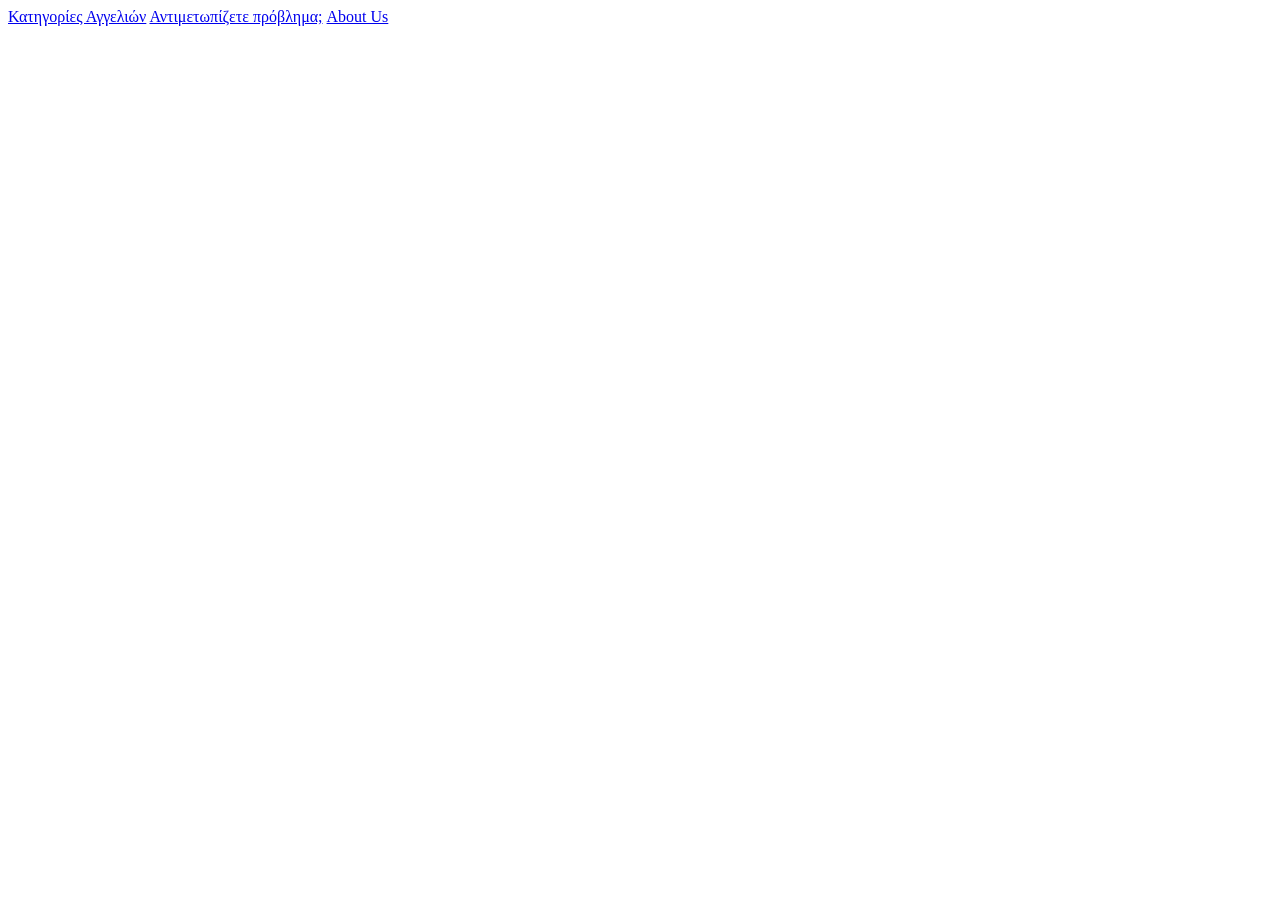
==== index.html @ ccbde040 "commit" ====
<!DOCTYPE html>

<html lang="gr">
    <head>
        <title>Αγγελίες</title>

        <meta charset="UTF-8">
        <meta name="description" content="Home,Workspace,parking and car rent and buying ">
        <meta name="keywords" content="Rent, Buy, House, Workspace, Parking">
        <meta name="author" content="Iouannou-Armeniakos">
        <meta name="viewport" content="width=device-width", initial-scale="1">

    </head>

    <header>
        

    </header>

    <body>
        <nav>
            <a href="Categories.html">Κατηγορίες Αγγελιών</a>
            <a href="ContactForm.html"> Αντιμετωπίζετε  πρόβλημα;</a>
            <a href="AboutUs.html"> About Us</a>
        </nav>

    </body>

</html>
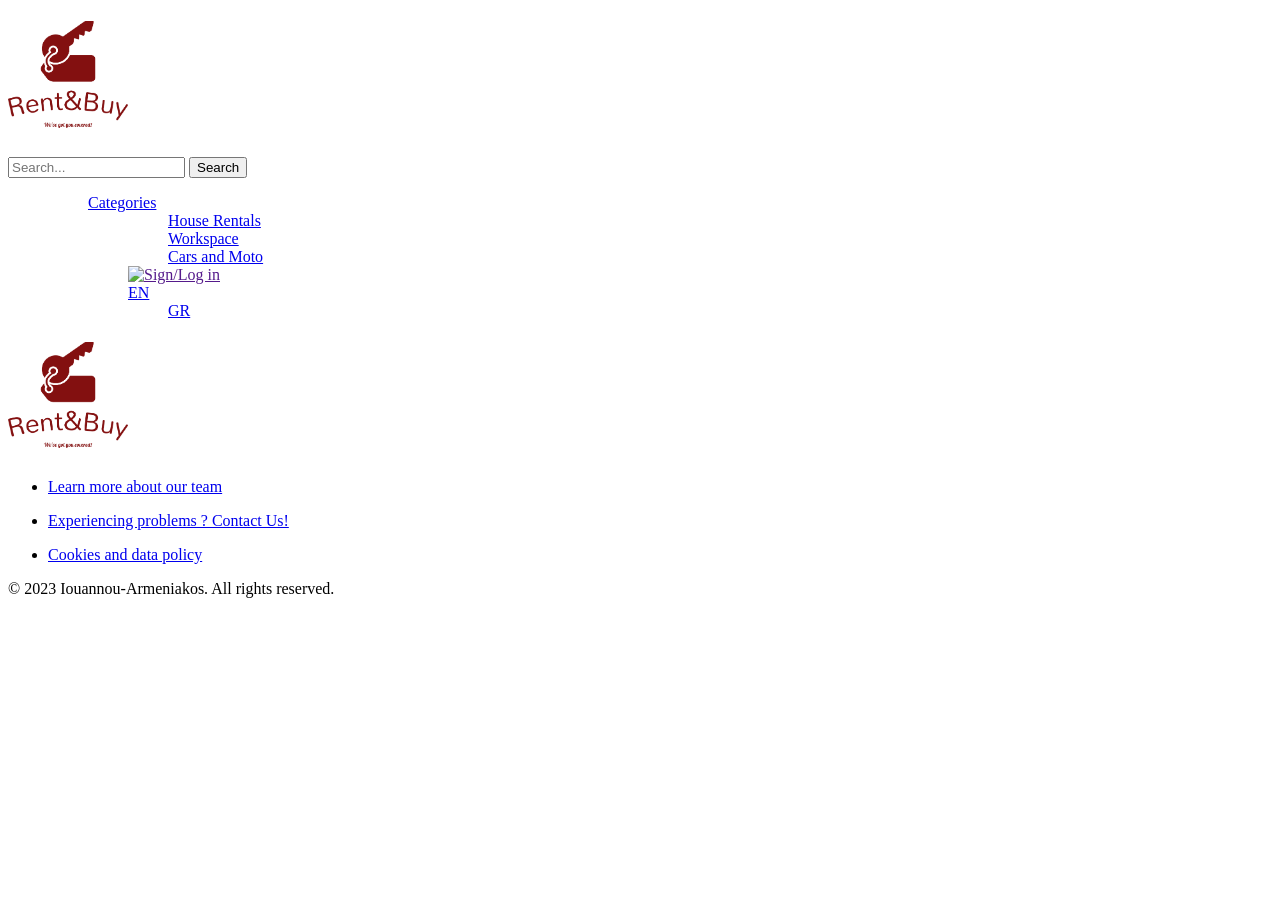
==== commit b4f7ec6a: "Merge remote-tracking branch 'origin/main' into Kostas" ====
--- a/index.html
+++ b/index.html
@@ -2,7 +2,7 @@
 
 <html lang="gr">
     <head>
-        <title>Αγγελίες</title>
+        <title>Rent&Buy-Home Page</title>
 
         <meta charset="UTF-8">
         <meta name="description" content="Home,Workspace,parking and car rent and buying ">
@@ -11,20 +11,100 @@
         <meta name="viewport" content="width=device-width", initial-scale="1">
 
     </head>
+<body>
+    
+    <header>
 
-    <header>
-        
+        <!--Tο logo μαζί με το alternative text-->
+        <h1 class="brand-logo">
+            <a href="index.html">
+                <img src="png/logo-no-background.png" alt="Rent&Buy" style="width: 120px;
+                height: auto">
+            </a>
+        </h1>
+     
+        <!--Ένα search-bar , θεώρησα ότι ίσως αξίζει να το βάλουμε , θα δείξει-->
+        <form id="search-container" action="/search" method="get">
+            <input type="search" id="search-bar" name="q" placeholder="Search...">
+            <button type="submit" id="search-button">Search</button>
+        </form>
 
+        <!--Το βασικό μας navbar, λογικά θα πρέπει να προσθέσουμε και άλλα πράγματα στο categories-->
+        <nav class="header-navbar">
+            <ul>
+                
+                <ul class="categories-button" onmouseover="showSubcategories()" onmouseout="hideSubcategories()">
+                    <a href="ContactForm.html">Categories</a>
+                    <ul class="subcategories" id="subcategories">
+                        
+                        <ul>
+                            <a href="house-rentals.html">House Rentals</a>
+                        </ul>
+
+                        <ul>
+                            <a href="Workspace.html">Workspace</a>
+                        </ul>
+
+                        <ul>
+                        <a href="Cars.html">Cars and Moto</a>
+                        </ul>
+                </ul>
+
+                
+                <ul class="Sign In" id="sign-in">
+                    <a href=""><img src="" alt="Sign/Log in" class="icon"></a>
+                    
+                </ul>
+
+                <ul class="Language" onmouseover="showLanguage()" onmouseout="hideLanguage()">
+                    <a href="#">EN</a>
+                    <ul class="language-sidebar" id="language-sidebar">
+                        <a href="GR">GR</a>
+                    </ul>
+                </ul>
+                
+            </ul>
+
+        </nav>
     </header>
 
-    <body>
-        <nav>
-            <a href="Categories.html">Κατηγορίες Αγγελιών</a>
-            <a href="ContactForm.html"> Αντιμετωπίζετε  πρόβλημα;</a>
-            <a href="AboutUs.html"> About Us</a>
-        </nav>
+        <!--Έχουμε το footer , που δεν έχω υλοποιήσει κάτι ακόμη-->
+        <footer>
 
-    </body>
+            <!--Tο logo μαζί με το alternative text-->
+            <h1 class="brand-logo">
+                <a href="index.html">
+                    <img src="png/logo-no-background.png" alt="Rent&Buy" style="width: 120px;
+                    height: auto">
+                </a>
+            </h1>
+    
+            <nav class="footer-navbar">
+            
+                <ul>
+                    <li>
+                        <p><a href="about-us.html" aria-label="About Us">Learn more about our team</a></p>
+                    </li>
+    
+                    <li>
+                        <p><a href="ContactForm.html">Experiencing problems ? Contact Us!</a> </p>
+                    </li>
+    
+                    <li>
+                        <p><a href="https://european-union.europa.eu/cookies_en">Cookies and data policy</a></p>
+                    </li>
+    
+                </ul>
+            </nav>
+    
+            <p>&copy; 2023 Iouannou-Armeniakos. All rights reserved.</p>
+    
+    
+        </footer>
+</body>
+
+
+
 
 </html>
 
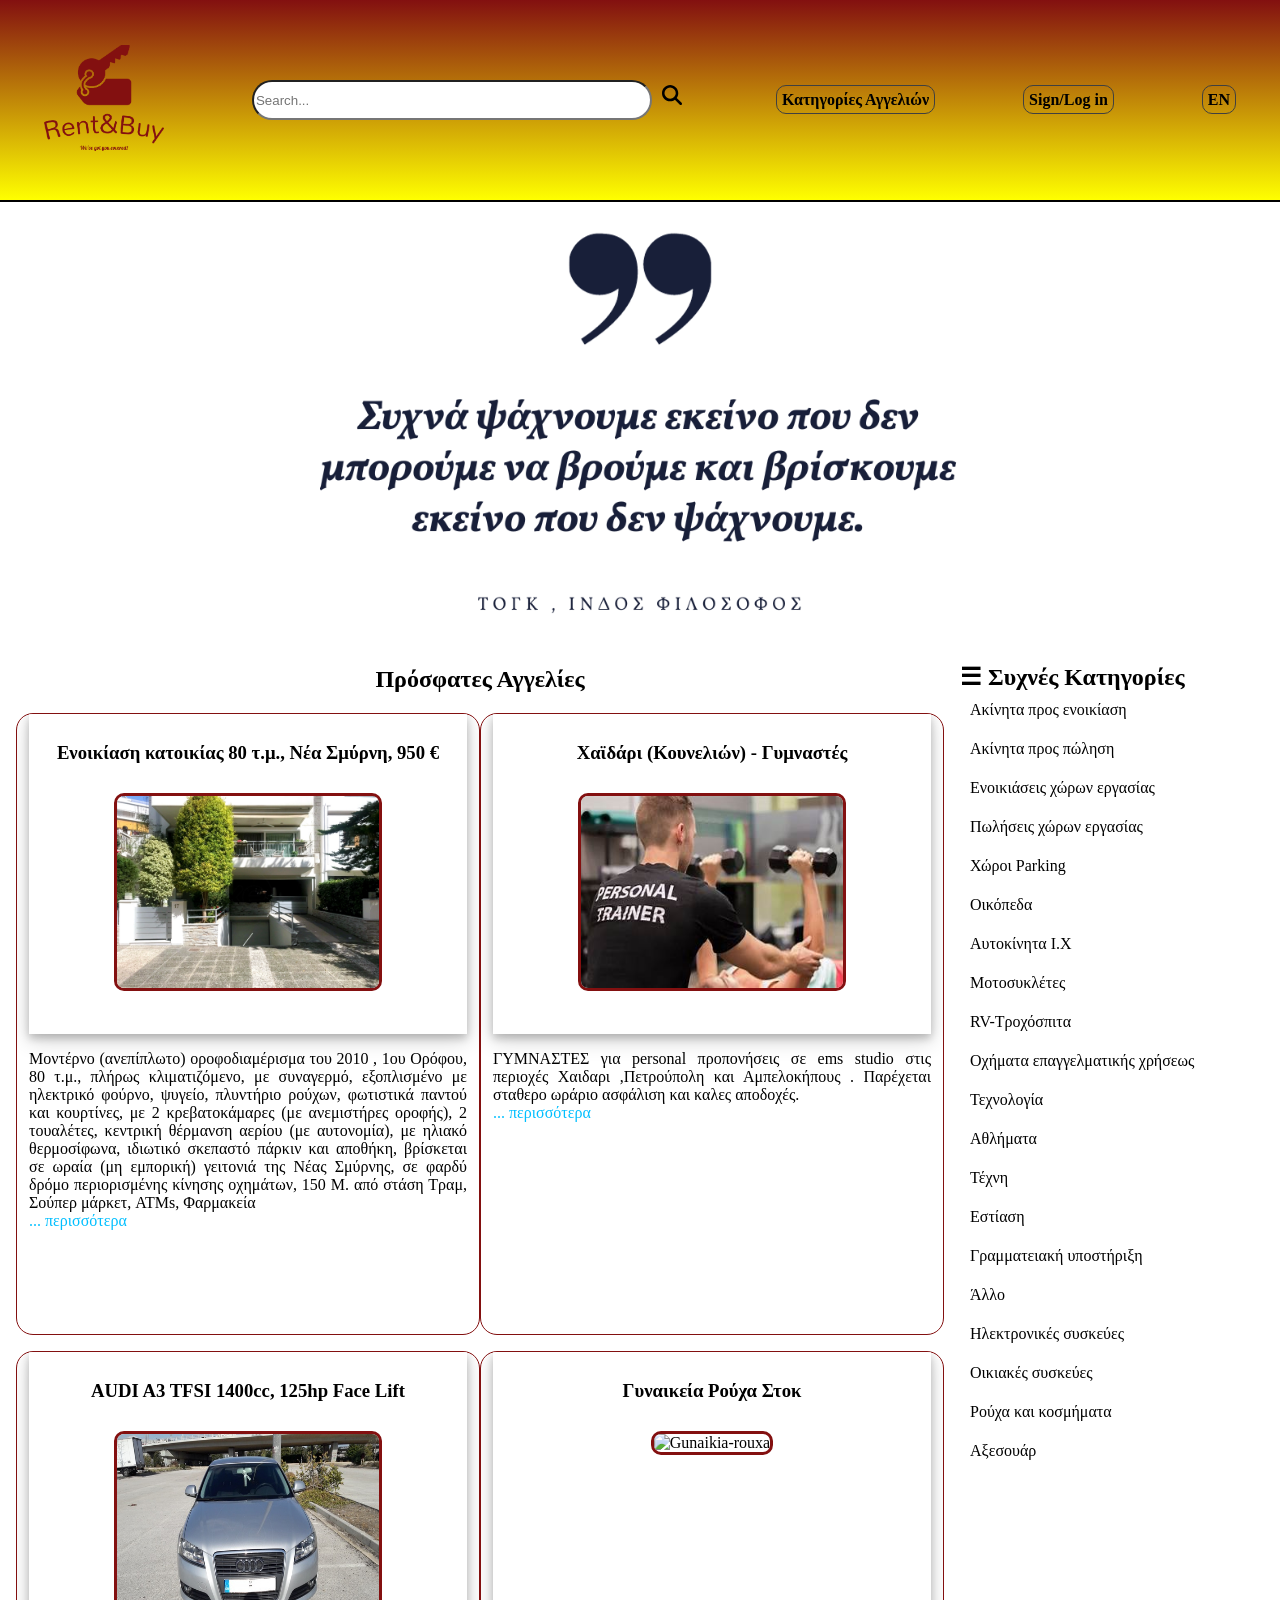
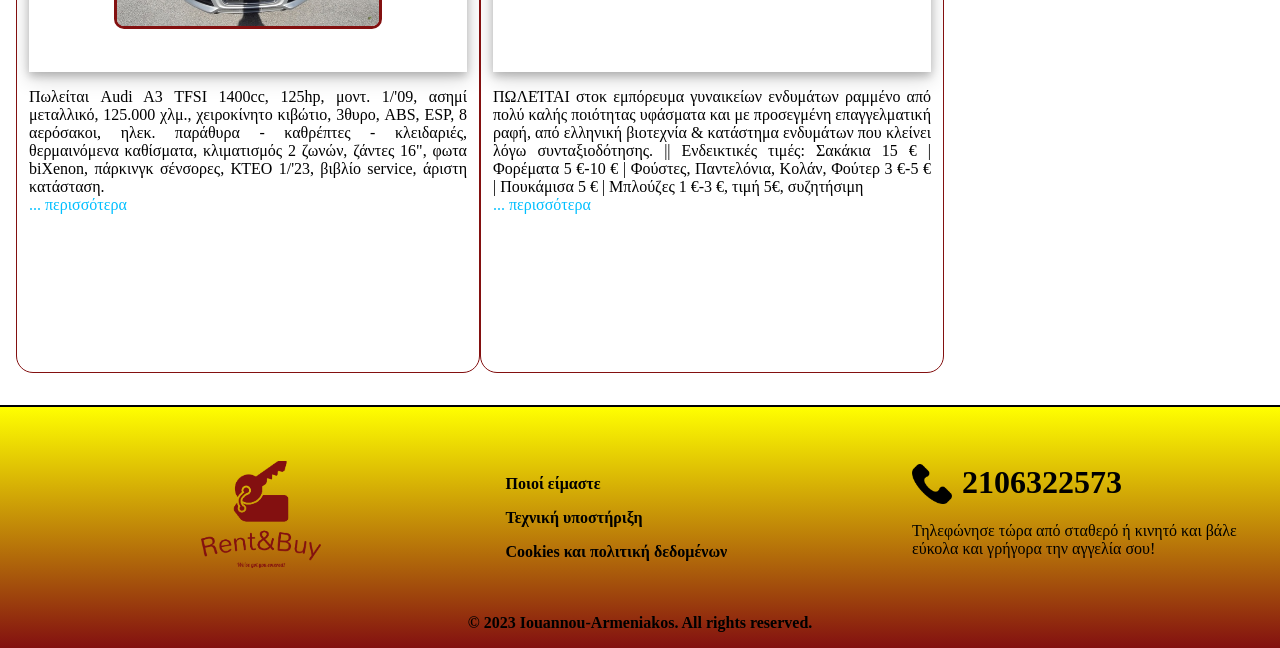
==== commit c5b8766b: "index" ====
--- a/index.html
+++ b/index.html
@@ -1,106 +1,246 @@
 <!DOCTYPE html>
 
-<html lang="gr">
+<html lang="el">
     <head>
         <title>Rent&Buy-Home Page</title>
+        <link href="../png/logo-no-background.png" rel="shortcut icon" type="image/png" />
 
         <meta charset="UTF-8">
         <meta name="description" content="Home,Workspace,parking and car rent and buying ">
         <meta name="keywords" content="Rent, Buy, House, Workspace, Parking">
         <meta name="author" content="Iouannou-Armeniakos">
-        <meta name="viewport" content="width=device-width", initial-scale="1">
+        <meta name="viewport" content="width=device-width, initial-scale=1">
+        <link rel="stylesheet" href="css files/all_files.css">
+        <link rel="stylesheet" href="css files\grid-files\index_house-rentals_car-ads.css">
+
 
     </head>
-<body>
-    
+<body class="wrapper">
     <header>
-
+ 
         <!--Tο logo μαζί με το alternative text-->
-        <h1 class="brand-logo">
-            <a href="index.html">
-                <img src="png/logo-no-background.png" alt="Rent&Buy" style="width: 120px;
-                height: auto">
-            </a>
-        </h1>
-     
+         
         <!--Ένα search-bar , θεώρησα ότι ίσως αξίζει να το βάλουμε , θα δείξει-->
-        <form id="search-container" action="/search" method="get">
-            <input type="search" id="search-bar" name="q" placeholder="Search...">
-            <button type="submit" id="search-button">Search</button>
-        </form>
-
+    
         <!--Το βασικό μας navbar, λογικά θα πρέπει να προσθέσουμε και άλλα πράγματα στο categories-->
         <nav class="header-navbar">
             <ul>
-                
-                <ul class="categories-button" onmouseover="showSubcategories()" onmouseout="hideSubcategories()">
-                    <a href="ContactForm.html">Categories</a>
-                    <ul class="subcategories" id="subcategories">
-                        
-                        <ul>
-                            <a href="house-rentals.html">House Rentals</a>
-                        </ul>
-
-                        <ul>
-                            <a href="Workspace.html">Workspace</a>
-                        </ul>
-
-                        <ul>
-                        <a href="Cars.html">Cars and Moto</a>
-                        </ul>
-                </ul>
-
-                
-                <ul class="Sign In" id="sign-in">
-                    <a href=""><img src="" alt="Sign/Log in" class="icon"></a>
+                <li class="brand-logo">
+                    <a href="index.html">
+                        <img src="../png/logo-no-background.png" alt="Rent&Buy" style="width: 120px;
+                        height: auto">
+                    </a>
+                </li>
+                <li class="search-container">
+                    <form  action="/search" method="get">
+                        <input type="search" id="search-bar" name="q" placeholder="Search...">
+                        <button type="submit" id="search-button">
+                            <img src="../svg/search.svg" alt="Search Icon">
+                        </button>
+                    </form>
+                </li>
+                <li id="Ads-Categories" class ="Show-Sublist">
+                    <a class="Border-Radius" href="categories.html" title="Categories ">Κατηγορίες Αγγελιών</a>
+                    <ul>
+                        <li class="bottom-border-visble"><a href = "house-rentals.html" title = "Real Estate">Ακίνητα</a></li>
+                        <li class="bottom-border-visble"><a href = "car-ads.html" title = "Vehicles">Οχήματα</a></li>
+                        <li class="bottom-border-visble"><a href = "#" title = "Work">Εργασία</a></li>
+                        <li><a href = "#" title = "Other Categories">Άλλες κατηγορίες</a></li>
+                    </ul>
+                </li>
                     
-                </ul>
-
-                <ul class="Language" onmouseover="showLanguage()" onmouseout="hideLanguage()">
-                    <a href="#">EN</a>
+    
+                    
+                <li class="Sign-In " id="sign-in">
+                    <a class="Border-Radius" href="sign_in.html">
+                        Sign/Log in
+                    </a>
+                </li>
+    
+                <li id="Change-language" class="Show-Sublist">
+                    <a class ="Border-Radius" href="#" title = "EN">EN</a>
                     <ul class="language-sidebar" id="language-sidebar">
-                        <a href="GR">GR</a>
+                        <li class="bottom-border-visble"><a href="#" title = "GR">GR</a></li>
+                        <li><a href="#" title ="EN-LISt">EN</a></li>
                     </ul>
-                </ul>
-                
+                </li>
+                    
             </ul>
-
+    
         </nav>
+        
     </header>
-
-        <!--Έχουμε το footer , που δεν έχω υλοποιήσει κάτι ακόμη-->
-        <footer>
-
-            <!--Tο logo μαζί με το alternative text-->
+        
+    <!--Είναι καλή πρακτική να μαζέψουμε σε ένα βασικό article όλες τις αγγελίες , και να τα χωρίσουμε
+    σε επιμέρους articles.Έχω βάλει τις κλάσεις κτλπ καθώς δοκίμαζα και κάποια css, πρέπει ακόμη να προσθέσουμε
+    κάποια πράγματα. -->
+    <input type="checkbox" id="menu-toggle">
+    <label for="menu-toggle">&#9776; Συχνές Κατηγορίες</label>
+    <aside style="grid-row: 3 !important;">
+           
+           
+        <h2>&#9776; Συχνές Κατηγορίες</h2>
+        <ul class="menu">
+            <li>
+                <ul>
+                    <li><a href="house-rentals.html">Ακίνητα προς ενοικίαση</a></li>
+                    <li><a href="house-rentals.html">Ακίνητα προς πώληση</a></li>
+                    <li><a href="house-rentals.html">Ενοικιάσεις χώρων εργασίας</a></li>
+                    <li><a href="house-rentals.html">Πωλήσεις χώρων εργασίας</a></li>
+                    <li><a href="house-rentals.html">Χώροι Parking</a></li>        
+                    <li><a href="house-rentals.html">Οικόπεδα</a></li>
+                </ul>
+            </li>
+
+            <li>
+                <ul>
+                    <li><a href="car-ads.html">Αυτοκίνητα Ι.Χ</a></li>
+                    <li><a href="house-rentals.html">Μοτοσυκλέτες</a></li>
+                    <li><a href="house-rentals.html">RV-Tροχόσπιτα</a></li>
+                    <li><a href="house-rentals.html">Οχήματα επαγγελματικής χρήσεως</a></li>
+                </ul>
+            </li>
+
+            <li>
+                <ul>
+                    <li><a href="house-rentals.html">Τεχνολογία</a></li>
+                    <li><a href="house-rentals.html">Αθλήματα</a></li>
+                    <li><a href="house-rentals.html">Τέχνη</a></li>
+                    <li><a href="house-rentals.html">Εστίαση</a></li>
+                    <li><a href="house-rentals.html">Γραμματειακή υποστήριξη</a></li>
+                    <li><a href="house-rentals.html">Άλλο</a></li>
+                </ul>
+            </li>
+            
+            <li>
+                <ul>
+                    <li><a href="house-rentals.html">Ηλεκτρονικές συσκεύες</a></li>
+                    <li><a href="house-rentals.html">Οικιακές συσκεύες</a></li>
+                    <li><a href="house-rentals.html">Ρούχα και κοσμήματα</a></li>
+                    <li><a href="house-rentals.html">Αξεσουάρ</a></li>
+                </ul>
+            </li>
+        </ul>
+    </aside>
+
+    <img src="../png/index-images/1.png" alt="quote of tog" >
+    
+    <main class="main-content">
+
+        <section class = "ads-articles" id="Last-ads">
+            <h2>Πρόσφατες Αγγελίες</h2>
+            <article>
+                
+                    <header>
+                        <h1>Ενοικίαση κατοικίας 80 τ.μ., Νέα Σμύρνη, 950 €</h1>
+                        <img src="../png/index-images/diamerisma-neasmurh-enoikiash.webp" alt="diamerisma-pros-enoikiash">
+                    </header>
+                    <p>
+                        Μοντέρνο (ανεπίπλωτο) οροφοδιαμέρισμα του 2010 , 1ου Ορόφου, 80 τ.μ., πλήρως κλιματιζόμενο, 
+                        με συναγερμό, εξοπλισμένο με ηλεκτρικό φούρνο, ψυγείο, πλυντήριο ρούχων, φωτιστικά παντού
+                        και κουρτίνες, με 2 κρεβατοκάμαρες (με ανεμιστήρες οροφής), 2 τουαλέτες, κεντρική θέρμανση 
+                        αερίου (με αυτονομία), με ηλιακό θερμοσίφωνα, ιδιωτικό σκεπαστό πάρκιν και αποθήκη, βρίσκεται 
+                        σε ωραία (μη εμπορική) γειτονιά της Νέας Σμύρνης, σε φαρδύ δρόμο περιορισμένης κίνησης οχημάτων,
+                        150 Μ. από στάση Τραμ, Σούπερ μάρκετ, ATMs, Φαρμακεία    
+                        <a class="blue-color-underlined" href="#" title="περισσότερα" tabindex="0">... περισσότερα</a>
+                    </p>
+                
+            </article>
+            
+            <article>
+                
+                    <header>
+                        <h1>Χαϊδάρι (Κουνελιών) - Γυμναστές</h1>
+                        <img src="../png/index-images/aggelia-gia-gumnastes.jpg" alt="aggelia-gia-gumnastes">
+                    </header>
+                    <p>
+                        ΓΥΜΝΑΣΤΕΣ για personal προπονήσεις σε ems studio στις  περιοχές Χαιδαρι ,Πετρούπολη 
+                        και  Αμπελοκήπους . Παρέχεται    σταθερο  ωράριο ασφάλιση  και καλες  αποδοχές.
+                        <a class="blue-color-underlined" href="https://www.xe.gr/%CE%B5%CF%81%CE%B3%CE%B1%CF%83%CE%AF%CE%B1/%CE%B8%CE%AD%CF%83%CE%B5%CE%B9%CF%82-%CE%B5%CF%81%CE%B3%CE%B1%CF%83%CE%AF%CE%B1%CF%82?category=athlhtismos_ekswterikes_drasthriothtes" title="περισσότερα" tabindex="0">... περισσότερα</a>
+                    </p>
+                
+            </article>
+            <article>
+                
+                    <header>
+                        <h1>AUDI A3 TFSI 1400cc, 125hp Face Lift</h1>
+                        <img src="../png/index-images/aggelia-gia-agora-amaksiou.jpg" alt="aggelia-gia-agora-amaksiou">
+                    </header>
+                    <p>
+                        Πωλείται Audi A3 TFSI 1400cc, 125hp, μοντ. 1/'09, ασημί μεταλλικό, 125.000 χλμ., χειροκίνητο 
+                        κιβώτιο, 3θυρο, ABS, ESP, 8 αερόσακοι, ηλεκ. παράθυρα - καθρέπτες - κλειδαριές, θερμαινόμενα 
+                        καθίσματα, κλιματισμός 2 ζωνών, ζάντες 16", φωτα biXenon, πάρκινγκ σένσορες, ΚΤΕΟ 1/'23, 
+                        βιβλίο service, άριστη κατάσταση.
+                        <a class="blue-color-underlined" href="https://www.xe.gr/automoto/used-cars-AUDI,A3-768244031.html" title="περισσότερα" tabindex="0">... περισσότερα</a>
+                    </p>
+                
+            </article>
+            <article>
+                
+                    <header>
+                        <h1>Γυναικεία Ρούχα Στοκ</h1>
+                        <img src="https://a2.xe.gr/20231026/214148_886632_x.jpg" alt="Gunaikia-rouxa">
+                    </header>
+                    <p>
+                        ΠΩΛΕΊΤΑΙ στοκ εμπόρευμα γυναικείων ενδυμάτων ραμμένο από πολύ καλής ποιότητας υφάσματα και 
+                        με προσεγμένη επαγγελματική ραφή, από ελληνική βιοτεχνία & κατάστημα ενδυμάτων που κλείνει
+                        λόγω συνταξιοδότησης. || Ενδεικτικές τιμές: Σακάκια 15 € | Φορέματα 5 €-10 € | Φούστες, 
+                        Παντελόνια, Κολάν, Φούτερ 3 €-5 € | Πουκάμισα 5 € | Μπλούζες 1 €-3 €, τιμή 5€, συζητήσιμη
+                        <a class="blue-color-underlined" href="https://www.xe.gr/rouxa-kosmimata/gynaikeia-royxa-diafora%7Cad-827292540.html" title="περισσότερα" tabindex="0">... περισσότερα</a>   
+                    </p>
+                
+            </article>
+        </section> 
+    </main>
+
+    <!--Έχουμε το footer , που δεν έχω υλοποιήσει κάτι ακόμη-->
+    <footer id="Main-footer">
+        <div id="flex-the-two-first">
+          <div id="upper-footer">
             <h1 class="brand-logo">
                 <a href="index.html">
-                    <img src="png/logo-no-background.png" alt="Rent&Buy" style="width: 120px;
-                    height: auto">
+                    <img src="../png/logo-no-background.png" alt="Rent&Buy" >
                 </a>
             </h1>
-    
-            <nav class="footer-navbar">
+          </div>
             
-                <ul>
-                    <li>
-                        <p><a href="about-us.html" aria-label="About Us">Learn more about our team</a></p>
-                    </li>
-    
-                    <li>
-                        <p><a href="ContactForm.html">Experiencing problems ? Contact Us!</a> </p>
-                    </li>
-    
-                    <li>
-                        <p><a href="https://european-union.europa.eu/cookies_en">Cookies and data policy</a></p>
-                    </li>
-    
-                </ul>
-            </nav>
-    
-            <p>&copy; 2023 Iouannou-Armeniakos. All rights reserved.</p>
-    
-    
-        </footer>
+    
+          <div id = "middle-footer">
+            <ul>
+                <li class="bottom-border-visble">
+                    <p><a href="about-us.html" aria-label="About Us">Ποιοί είμαστε</a></p>
+                </li>
+    
+                <li class="bottom-border-visble">
+                    <p><a href="ContactForm.html">Τεχνική υποστήριξη</a> </p>
+                </li>
+    
+                <li>
+                    <p><a href="https://european-union.europa.eu/cookies_en">Cookies και πολιτική δεδομένων</a></p>
+                </li>
+    
+            </ul>
+          </div>
+        </div>
+      
+        <!--Tο logo μαζί με το alternative text-->
+        
+        
+  
+        <div id = "Right-footer">
+            <!--Den eimai sigouros an einai kalh prakthkh header san paidi enos div-->
+            <div class="right-footer-header">
+                <img src="../png/index-images/phone-call.png" alt="phone-call-icon">
+                <h1>2106322573</h1>
+                <p>Τηλεφώνησε τώρα από σταθερό ή κινητό και βάλε εύκολα και γρήγορα την αγγελία σου!</p>
+            </div>
+        </div>
+        
+        <p>&copy; 2023 Iouannou-Armeniakos. All rights reserved.</p>
+    
+    
+    </footer>
+    
 </body>
 
 
--- a/css files/all_files.css
+++ b/css files/all_files.css
@@ -0,0 +1,721 @@
+/* Ό,τι περιέχεται μέσα στο body έχει γραμματόσειρα (Times New Roman :sans serif) και τα γρ΄άμματα έχουν μεσαίο μέγεθος */
+
+body{
+    font-family: 'Times New Roman', Times, serif;
+    font-size: medium;
+    margin: 0;
+    padding: 0;
+    display: grid;
+    grid-template-columns: repeat(12, [col-start] 1fr);
+  }
+
+  body > *{
+    grid-column: col-start / span 12;
+  }
+
+/*Θέτουμε το πλατός του logo μας σε 120 px */
+
+.brand-logo img{
+  width: 120px;
+  height: 80%;
+}
+
+/* Τα στοιχεία των λιστών δεν έχουν list style (δηλαδή περίεχουν μόνο το κείμενο) */
+
+.header-navbar  ul > li {
+  list-style: none;
+}
+
+/*Τα links δεν έιναι υπογραμμίσμενα και έχουν μαύρο χρώμα */
+
+a {
+  text-decoration: none;
+  color: black;
+}
+
+/*Κάθε link έχει γαλάζιο χρώμα */
+
+.blue-color-underlined{
+  color:#00BFFF;
+}
+
+/*Ο Όταν το ποντίκι περνάει πάνω από ένα link το link υπογραμμίζεται */
+
+.blue-color-underlined:hover{
+  text-decoration: underline;
+}
+
+/* Ο header έχει χρωμα μπορντό ξεκινώντας από πάνω και όταν φτάσει στήν μέση το χρώμα γίνεται κίτρίνο .
+Επιπλέον έχει μηδενικό padding-top. Επιπλέον το περίγραμμά της στην κάτω πλεύρα της είναι εμφανές
+και έχει πάχος 2 px */
+
+  body>header{
+    background-image: linear-gradient(to top, yellow , #831010);
+    padding-top:0em;
+    border-bottom: solid ;
+    border-width: 2px;
+    height: 300px;
+  }
+
+/* Η λίστα περιήγησης του ιστότοπου περίεχεται μέσα στο header και καλύπτει όλο το πλάτος του header 
+καθώς και ένα ύψος τάξης 200 px .
+*/
+
+  .header-navbar{
+    width: inherit;
+    height: inherit;
+  }
+
+/*---------------------------------Search bar container styling------------------------------
+
+Η μπάρα αναζήτησης μαζί με το search button έχoyn πλατός 40 χαρακτήρες και το κείμενο τους είναι στοιχισμένο 
+στο κέντρο */
+
+  .search-container{
+    width:100%;
+    text-align: center;
+    padding:0em;
+    grid-column: 1/3;
+    
+  }
+
+/*Κάνουμε το Search for flex ώστε η φορμα αναζήτησης να βρίσκεται δίπλα από το κουμπάκι */
+.search-container form{
+  display: flex;
+  flex-flow: row nowrap;
+  align-items: center;
+  justify-content: center;
+}
+
+/* Το Search button περίεχει ένα εικονίδιο αναζήτησης και στην παρακάτω css εντολή το κάνουμε να 
+έχει tranparent μορφή */
+
+  #search-button{
+    background-color: transparent;
+    border:none;
+  }
+  
+/* Θετούμε το πλάτος και το ύψος του εικονιδίου αναζήτησης σε 20 px */
+
+  #search-button img{
+    width:inherit;
+    height:20px;
+  }
+
+/* Θέτουμε το πλάτος της μπάρας αναζήτησης σε 30 χαρακτήρες και το ύψος σε 3 χαρακτήρες .
+ Επιπλεόν δίνουμε ελλειψοείδες μορφή στο περίγραμμα της */
+
+  li input{
+    width: 70%;
+    border-radius: 30px;
+    height:3em;
+  }
+
+/*----------------------------Navigation bar (class Border-Radious styling)-------------------------
+
+Με class ="Border-Radius" έχουμε χαρακτήρισει τα τελεύταια 3 στιχεία της λίστας που περιέχει το 
+navbar μας τα οποία είναι : Κατηγορίες Αγγελιών , Sign/Log in και η αλλαγή γλώσσας */
+
+/* Περίεχουν εμφανές ελλειψοείδες περίγραμμα της τάξης των 10 px με λεπτό πλάτος
+και απόσταση περιεχομένου από το περίγραμμα 4 px από όλες τις πλεύρες */
+
+  .Border-Radius{
+    border:solid #404040;
+    border-width: thin;
+    border-radius: 10px;
+    padding: 5px;
+  }
+
+/* Περνόντας από πάνω τους το ποντίκι το background color του περιεχομένου τους γίνεται άσπρο */
+
+  .Border-Radius:hover{
+    background-color: white;
+  }
+
+/* Η γραμματοσειρά τους έχει εντονό πάχος:bold */
+
+  .Border-Radius {
+    font-weight: bold;
+  }
+
+/* Οι υπολίστες τους έχουν ελλειψοείδες εμφανές περίγραμμα με λεπτό πάχος και γκρι χρώμα .
+Επιπλέον έχουν απόσταση από το γονεικό τους στοιχείο 5 px */
+
+  .Show-Sublist ul{
+    border:solid #404040;
+    border-width:thin;
+    margin-top: 5px;
+    border-radius: 10px;
+  }
+
+/* Τα στοιχεία των υπολίστων έχουν γραμματοσείρα με έντονο πάχος , ελλειψοείδες περίγραμμα και το περιέχομενο 
+τους έχει δεξία και αριστερή απόσταση από το περίγραμμα 4 px */
+
+
+  .Show-Sublist ul>li{
+    font-weight: bold;
+    border-radius: 10px;
+    padding-left: 4px;
+    padding-right: 4px;
+  }
+
+/* Περνόντας το ποντίκι πάνω από τα στοιχεία της υπολίστας το background color τους 
+περιέχομενού τους γίνεται άσπρο */
+
+  .Show-Sublist ul>li:hover{
+    background-color:#831010;
+  }
+
+/* Θέτουμε την λίστα η οποιά περιέχει τα στοιχεία του navbar να έχει διάταξη τύπου flex 
+και να διαταξει τα περιέχομενα της λίστας σε μια γραμμή δίνοντας τους την δυνατότητα αναδιάπλωσης.
+Επιπλέον , τα στοιχεία έχουν κενό χώρο αναμ΄έσα τους και είναι όλα διεταγμένα στο κέντρο */
+
+  .header-navbar > ul{
+    display: grid;
+    grid-template-columns: repeat(2,1fr);
+    grid-template-rows: 1fr 1fr 1fr 2fr;
+    height: inherit;
+    width:inherit;
+    margin-left: 0;
+    margin-right: 0;
+    margin-bottom: 0;
+    margin-top: 0;
+    padding-left: 0;
+  }
+
+/*Θέτουμε το brand logo να είναι καλυπτει όλη την πάνω γραμμή του grid */
+
+  .brand-logo {
+    grid-column: 1/3;
+    text-align: center;
+  }
+  
+/* Θέτουμε τις κατήγοριες αγγελίων στις στήλες 3-6 */
+
+  #Ads-Categories{
+    grid-column: 1/2;
+    grid-row:3/4;
+    justify-self: center;
+    align-self: center;
+  }
+/* Θέτουμε την επιλογή sign In/log in στις στήλες 6-9 */
+
+  .Sign-In{
+    grid-row:3/4;
+    grid-column: 2/3;
+    justify-self: center;
+    align-self: center;
+  }
+
+
+/* Θέτουμε την επιλογή αλλαγής γλώσσας στις στήλες 9-12 */
+
+ #Change-language{
+    grid-row:4/5;
+    grid-column: 2/3;
+    justify-self: center;
+  }
+
+
+/* Θέτουμε τα στοιχεία της λίστας να έχουν position=relative ώστε να το χρησιμοποιήσουμε
+παρακάτω ώστε να υπάρχει εξάρτηση του position των sublist από το parent (<li></li>) */
+
+  .header-navbar > ul > li {
+    position:relative;
+    height:auto;
+  }
+
+/*Θέτουμε το display των sublist none με σκοπό να μην φαίνονται και το position=absolute 
+ώστε η τοποθέτηση των sublist να έχει σχέση με το position των parent στοιχείων (<li></li>).
+Τέλος, δίνουμε στο περιέχομενο μια απόσταση 5px από το border */
+
+  .Show-Sublist ul{
+    display:none;
+    position:absolute;
+    padding: 5px;
+  }
+
+/*Καθώς περ΄νάει το ποντίκι πάνω από τα στοιχεία του navbar που περιέχουν μια υπολίστα δίνει
+ στην υπολίστα διάταξη flex και εμφανίζεται η υπολ΄ίστα με τα στοιχέια διεταγμένα σε στηλές 
+ με την δυνατότητα αναδίπλωσης */
+  
+  .Border-Radius:hover + ul{
+    display: flex;
+    flex-flow: column wrap;
+    justify-content: flex-start; 
+  }
+
+/*------------------------------FOOTER------------------------------------------------------------------*/
+
+/* Ξεκινάμε να θέσουμε το background image όπως θέλουμε , και να 
+οργανώσουμε το περιεχόμενο με grid 3 θέσεων */
+
+
+#Main-footer{
+  background-image: linear-gradient(to bottom, yellow , #831010);
+  border-top: solid ;
+  padding:1em;
+  border-width: 2px;
+  display: grid;
+  grid-template-columns: 1fr 1fr 1fr ;
+}
+
+/*----------------------------------------grid separation------------------------------------
+*/
+
+#Main-footer>*{
+  width: 90vw;
+}
+#flex-the-two-first{
+  grid-column: 1/4;
+  justify-self: center;
+}
+footer>p{
+  grid-column: 1/4;
+  text-align: center;
+}
+#Right-footer {
+  grid-column: 1/4;
+  align-self: center;
+  justify-self: center;
+}
+
+/*------------------------------------Footer general styling---------------------------------
+*/
+
+/* Θέτουμε το περιεχόμενο όλων των παραγράφων να έχει bold γράμματα */
+
+footer >p{
+  font-weight: bold;
+}
+
+/*------------------------------------Middle Footer  styling---------------------------------
+*/
+
+/*Το Middle footer αποτελείται από μια λίστα που περιέχει 3 συνδέσμους (Ποιοί είμαστε΄,Τεχνική υποστήριξη ,Cookies και πολιτική δεδομένων) */
+
+/* Θέτουμε την από πάνω απ΄όσταστη την λίστας στα 40 px και την δεξία απόσταση του περιεχομένου από το περίγραμμα στα 40 px */
+
+#middle-footer > ul{
+  display: flex;
+  flex-flow: row wrap;
+  align-items: center;
+  padding-left: 0;
+  width: inherit;
+  justify-content: space-around;
+
+}
+
+/*Θέτουμε τα στοιχεία της λίστας να μην έχουν styling (δηλαδή να εμφαν΄ίζεται μόνο το κείμενο) και να έχουν bold γράμματα */
+
+#middle-footer > ul>li{
+  list-style: none;
+  font-weight: bold;
+}
+
+/*-------------------------------------Right Footer  styling---------------------------------
+*/
+
+/*Το Right footer περιέχει ένα εικονίδιο ενός τηλεφώ΄νου καθώς και το τηλέφωνο επικοινώνιας και μια φράση που παρακείνει τους χρήστες στην περίπτωση που αντιμετώπιζουν κάποιο θέμα να επικοινωνίσουν */
+
+/*Θέτουμε το πλάτος της εικόνας στα 40 px .Επιπλέον του ορίζουμε την ιδιότητα float:left με σκοπό το περιεχόμενου που ακολουθεί να αναδιπλώνεται από δεξιά του .Τέλος του θέτουμε από πάνω απόσταση στα 20 px και από δεξία απόσταση στα 10 px */
+
+#Right-footer img{
+  width: 40px;
+  float: left;
+  margin-top: 20px;
+  margin-right:10px;
+} 
+
+/* Στον αριθμό τηλεφώνου ορίζουμε πάνω απόσταση περίεχουμενου-περιγραμμάτος στα 20 px */
+
+#Right-footer > .right-footer-header h1{
+  padding-top: 20px;
+}
+
+/* Θέτουμε στο block που περιέχει την εικόνα και τον αριθμό τηλεφώνου κάτων απόσταση περιεχομένου-περιγράμματος στα 40 px */
+
+#Right-footer > .right-footer-header{
+  padding-bottom: 40px;
+}
+
+/*θέτουμε στην φ΄ράση να ΄εχει position relative ώστε η τοποθέτηση του να εξαρτάται από το block του footer και του ορίζουμε κάτων απόσταση στα 60 px */
+
+#Right-footer > p{
+  position: relative;
+  bottom: 60px;
+}
+
+
+
+
+
+
+
+
+/*-----------------------------------------Media Queries-------------------------------------
+*/
+
+/* -------------------------------------------TABLET--------------------------------------------------------------------*/
+
+@media screen and (min-width: 731px) and (max-width:1100px){
+
+/*-----------------------------------------------Διαμορφώση Footer για tablet-----------------------------------------
+
+  /*θέτουμε διάταξη grid δύο στηλών και δύο γραμμών στο footer */
+  #Main-footer{
+    display:grid;
+    grid-template-columns: 1fr 1fr;
+    grid-template-rows: 2fr 1fr;
+
+  }
+  /* Τα πρώτα δύο parts footer που το ένα περιέχει το logo και το άλλο μια λίστα περιήγησης σε σελίδες 
+  επικοινώνιας και πληρωφορίων , τα έχουμε τοποθε΄τήσει σε ένα κοινό block με όνομα flex-the-two-first . Το τοποθέτουμε 
+  κατά μήκος όλων των στηλών του grid και του θέτουμε μια διάταξη flex ώστε να έιναι δίπλα η εικόνα με την λίστα */
+  #flex-the-two-first{
+    grid-column: 1/3;
+    width: inherit;
+    display: flex;
+    flex-flow: row nowrap;
+    justify-content: center;
+  }
+  /* Δίνουμε ίδιο width στο logo και στην λίστα και τα κάνουμε flex ώστε να αποκτήσουν το ίδιο height με την ιδιότητα 
+  align-self:strech */
+  #upper-footer ,#middle-footer {
+    width: 45vw;
+    align-self: stretch;
+    display: flex;
+    flex-flow: column nowrap;
+    align-items: center;
+    justify-content: center;
+  }
+  /*θέτουμε στο logo να έχει 75% ύψος και width αναλόγως το block που βρίσκεται ώστε να έιναι responsive */
+  #upper-footer .brand-logo{
+    margin: 0%;
+    height: 75%;
+    width: 75%;
+  }
+  #upper-footer .brand-logo img{
+    margin: 0%;
+    height: 100%;
+    width: 100%;
+  }
+  /* Θέτουμε διάταξη flex στην λίστα και της αλλάζουμε την μορφοποιήση ώστε να φαίνεται σαν πίνακας στηλών με πιο εντόνη
+  γραμματοσείρα επειδή μεγαλώνει και το layout μας */
+  #middle-footer > ul{
+    display: flex;
+    flex-flow: column;
+    align-items: center;
+    padding-left: 0;
+    width: inherit;
+    border:solid black;
+    border-radius: 20px;
+    overflow: hidden;
+    margin: 0%;
+  
+  }
+  #middle-footer >ul>li{
+    width:100%;
+  }
+  #middle-footer >ul>li:hover{
+    background-color:#831010;
+  }
+  #middle-footer >ul>li>p{
+    text-align: center;
+    font-size: x-large;
+  }
+  /* αφαιρούμε τα paddings και τα margins καθώς πλέον έχουμε διατάξης flex και grid */
+  #Right-footer>header,#Right-footer>header>h1,#Right-footer img ,#Right-footer>p{
+    padding: 0%;
+    margin: 0%;
+  }
+  #Right-footer{
+    align-self: center;
+
+  }
+  #Main-footer>p{
+    justify-self: center;
+  }
+
+  .bottom-border-visble{
+    border-bottom: solid black;
+  }
+
+/*-----------------------------------------------Διαμορφώση header για tablet-----------------------------------------
+/*αλλάζουμε το ύψος του header */
+body>header{
+  height: 350px;
+}
+/*Αρχικά θα  grid καθώς είναι grid δύο στηλων */
+.header-navbar > ul{
+    display: grid;
+    grid-template-columns: 1fr 1fr 1fr 1fr;
+    grid-template-rows: 2fr 2fr;
+    height: inherit;
+    width:inherit;
+    margin-left: 0;
+    margin-right: 0;
+    margin-bottom: 0;
+    margin-top: 0;
+    padding-left: 0;
+  }
+
+/*Θα εφαρμόσουμε το width του search container και του logo να είναι ανάλογα */
+
+.header-navbar .brand-logo ,.header-navbar .search-container{
+  width: 50vw;
+}
+
+/*θα τα τοποθετήσουμε τώρα το ένα δίπλα στο άλλο */
+
+.header-navbar .brand-logo {
+  grid-column: 1/3;
+  grid-row: 1/2;
+  align-self: center;
+}
+/*θα κεντράρουμε τώρα την μπάρα αναζήτησης*/
+.header-navbar .search-container{
+  grid-column: 3/5;
+  align-self: center;
+  grid-row: 1/2;
+}
+/*Μειώνουμε το height της αλλαγής γλώσσας */
+#Change-language{
+  height: fit-content;
+}
+/*Oρισμός των στηλών που θα πάρε το κάθε κομμάτι καθώς και κάποια alignment*/
+#Ads-Categories ,.Sign-In{
+  grid-row: 2/3;
+}
+#Ads-Categories{
+  grid-column: 1/3;
+  align-self:flex-start;
+}
+.Sign-In{
+  grid-column: 3/4;
+  align-self: flex-start;
+}
+#Change-language{
+  grid-column: 4/5;
+  grid-row: 2/3;
+}
+
+/*Στυλάρουμε το περιεχομένο των κατηγοριών για tablet , καθώς και 
+κάνουμε positioning στα στοιχεία*/
+#Ads-Categories>a ,.Sign-In>a,#Change-language>a{
+  font-size: x-large;
+  border-color: black;
+  border-width:2px;;
+}
+#Ads-Categories:hover >ul ,#Change-language:hover >ul{
+  border-width: 2px;
+  padding: 0;
+  overflow: hidden;
+  display: flex;
+  flex-flow: column;
+  align-items: center;
+  width: 100%;
+}
+
+#Ads-Categories>ul>li,#Change-language>ul>li{
+  width: 100%;
+  border-width: 2px;
+  border-radius: 0px;
+  text-align: center;
+}
+#Ads-Categories>ul>li>a,#Change-language>ul>li>a{
+  font-size: x-large;
+}
+
+
+}
+
+
+
+
+/*------------------------------------DESKTOP--------------------------------------------*/
+/*Εδώ ουσιαστικά ακολουθούμε την σχεδίαση που είχαμε στα προηγούμενα κομμάτια της εργασίας.
+Κατά κύριο λόγο χρησιμοποιούμε τον κώδικα των προηγουμένων , αλλά κάνουμε και αρκετά inital , ώστε κανόνες 
+που εξυπηρετούσαν διαφορετικό σκοπό στο mobile , να μην επεμβαίνουν στο desktop.*/
+
+@media screen and (min-width:1100px){
+
+
+  /*---------------------HEADER------------------*/
+
+  /*Προσαρμογή του logo για desktop , στο default μέγεθος*/
+  .brand-logo img{
+    all:initial;
+  }
+
+  body>header{
+    height:200px;
+  }
+
+  /*Επαναορίζουμε το width και το height , του navbar 
+  σε συγκεκριμένα μεγέθη , ώστε να μην κάνουν inherit όπως στις 
+  άλλες συσκεύες*/
+
+  .header-navbar{
+    all:initial;
+    width: 100%;
+    height: 200px;
+    border-bottom: solid ;
+    border-width: 2px;
+  }
+
+  /*Kάνουμε flex την λίστα , βάζουμε κενό γύρω απο τα items , καθώς και του κάνουμε 
+  align στο κέντρο. Τέλος κληρονομεί το ύψος της. */
+  .header-navbar > ul{
+    display: flex;
+    flex-flow: row wrap;
+    justify-content: space-around;
+    align-items: center;
+    height: inherit;
+  }
+  
+  /*Επαναφέρουμε στα default features , ορίζουμε να μην έχει κουκκίδες η λίστα , 
+  καθώς και του ορίζουμε σχετικό position*/
+
+  .header-navbar > ul > li {
+    position:relative;
+    list-style: none;
+    all:initial;
+  }
+
+  /*Kάνουμε initial τα features για τις άλλες συσκευές και το επαναφέρουμε σε 
+  σταθερό width*/
+
+  .search-container{
+    all:initial;
+    width:40em;
+    text-align: center;
+    padding:0em;
+  }
+
+  
+  /*Oρίζουμε σταθερό ύψος και πλάτος για το desktop , καθώς 
+  στο κινητό ακολουθεί το μέγεθος της οθόνης , πράγμα που δεν 
+  εξυπηρετεί στο desktop*/
+
+  li input{
+    width: 30em;
+    border-radius: 30px;
+    height:3em;
+  }
+  
+  /*Border-Radius είναι η κλάση της λίστας κατηγοριών, που ουσιαστικά 
+  την χρησιμοποιούμε για να στυλάρουμε την λίστα, επειδή το desktop 
+  ακολουθεί διαφορετικό στυλάρισμα στην λίστα κατηγορίες αγγελιιών το προσαρμόζουμε 
+  ανάλογα με τις ανάγκες.*/
+  .Border-Radius >a{
+    font-weight: bold;
+  }
+
+  .Border-Radius ul{
+    border:solid #404040;
+    border-width:thin;
+    margin-top: 5px;
+    border-radius: 10px;
+  }
+  .Border-Radius ul>li{
+    font-weight: bold;
+    border-radius: 10px;
+    padding-left: 4px;
+    padding-right: 4px;
+  }
+
+  .Border-Radius ul>li:hover{
+    background-color:#831010;
+  }
+
+  .Show-Sublist ul{
+    display:none;
+    position:absolute;
+    padding: 5px;
+  }
+
+  .Show-Sublist:hover ul {
+    display:block;
+   
+  }
+
+  /*Eπαναφορά των κανονών που χρησιμοποιούνται για mobile και tablet*/
+
+  #Change-language{
+    all:initial;
+  }
+
+  #Ads-Categories{
+    all:initial;
+  }
+
+  .Sign-In{
+    all:initial;
+  }
+
+  .search-container form{
+    all:initial;
+  }
+
+/*----------------------------------FOOTER-----------------------------------------*/
+
+/*Χωρίζουμε το footer μας , όπως και στο προηγούμενο part σε 3 στήλες , όπου κάθε κομμάτι του footer 
+θα παίρνει την ανάλογη στήλη , παράλληλα κάνουμε και κάποια στυλαρίσματα.*/
+#Main-footer{
+  background-image: linear-gradient(to bottom, yellow , #831010);
+  border-top: solid ;
+  padding:1em;
+  border-width: 2px;
+  display: grid;
+  align-items: center;
+  grid-template-columns:1fr 1fr 1fr;
+}
+
+/*Ορίζουμε σε όλα τα παιδιά του footer , να έχουν το deafult πλάτος*/
+#Main-footer>*{
+  width:auto;
+}
+
+/*Με τις αλλαγές που γίνανε στο mobile χρειαζόμαστε να κάνουμε κάποιες αλλαγές 
+στο πλάτος και στο layout των 2 πρώτων κομματιών του footer , ώστε να μπορούν 
+να εμφανίζονται ομοιόμορφα στην περιοχή.*/
+#flex-the-two-first{
+  all:initial;
+  display: flex;
+  justify-content: space-evenly;
+  align-items: center;
+  width:70vw;
+}
+
+
+/*Επαναφορά της εικονάς στο deafult , και ορισμός νέου πλάτους.*/
+.brand-logo img{
+  all:initial;
+  width: 120px;}
+
+  /*Επαναφορά του middle-footer*/
+#middle-footer>ul{
+  all:initial;
+  
+}
+
+/*Oρισμός row και column του δεξιού footer , στο πλέγμα που ακολουθεί το footer*/
+#Right-footer{
+  grid-row:1;
+  grid-column:2/4;
+}
+
+/*Oρισμός του layout και του style που θα ακολουθεί , η παράγραφος του footer , 
+που στην προκειμένη περίπτωση είναι τα copyrights.*/
+footer>p{
+  all:initial;
+  width:100% !important;
+  grid-row:2;
+  grid-column:1/4;
+  text-align:center;
+  font-weight: bolder;
+
+}
+
+}
